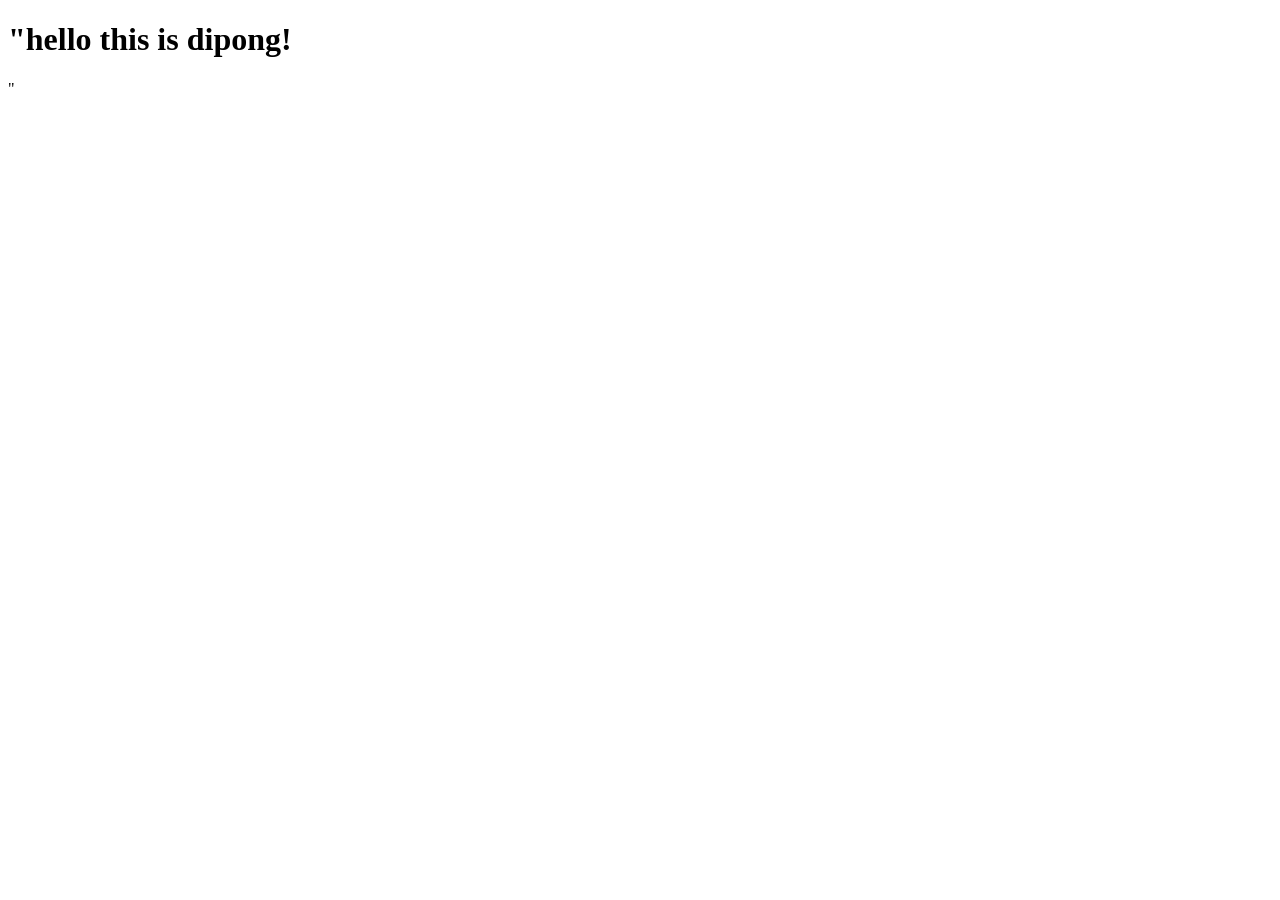
==== index.html @ 2f7a9477 "this is my work in this filles" ====
<!DOCTYPE html>
<html lang="en">
<head>
    <meta charset="UTF-8">
    <meta name="viewport" content="width=s, initial-scale=1.0">
    <title>Document</title>
</head>
<body>
    <h1>"hello this is dipong!</h1>"
    <script>src-"app,js"</script>
</body>
</html>
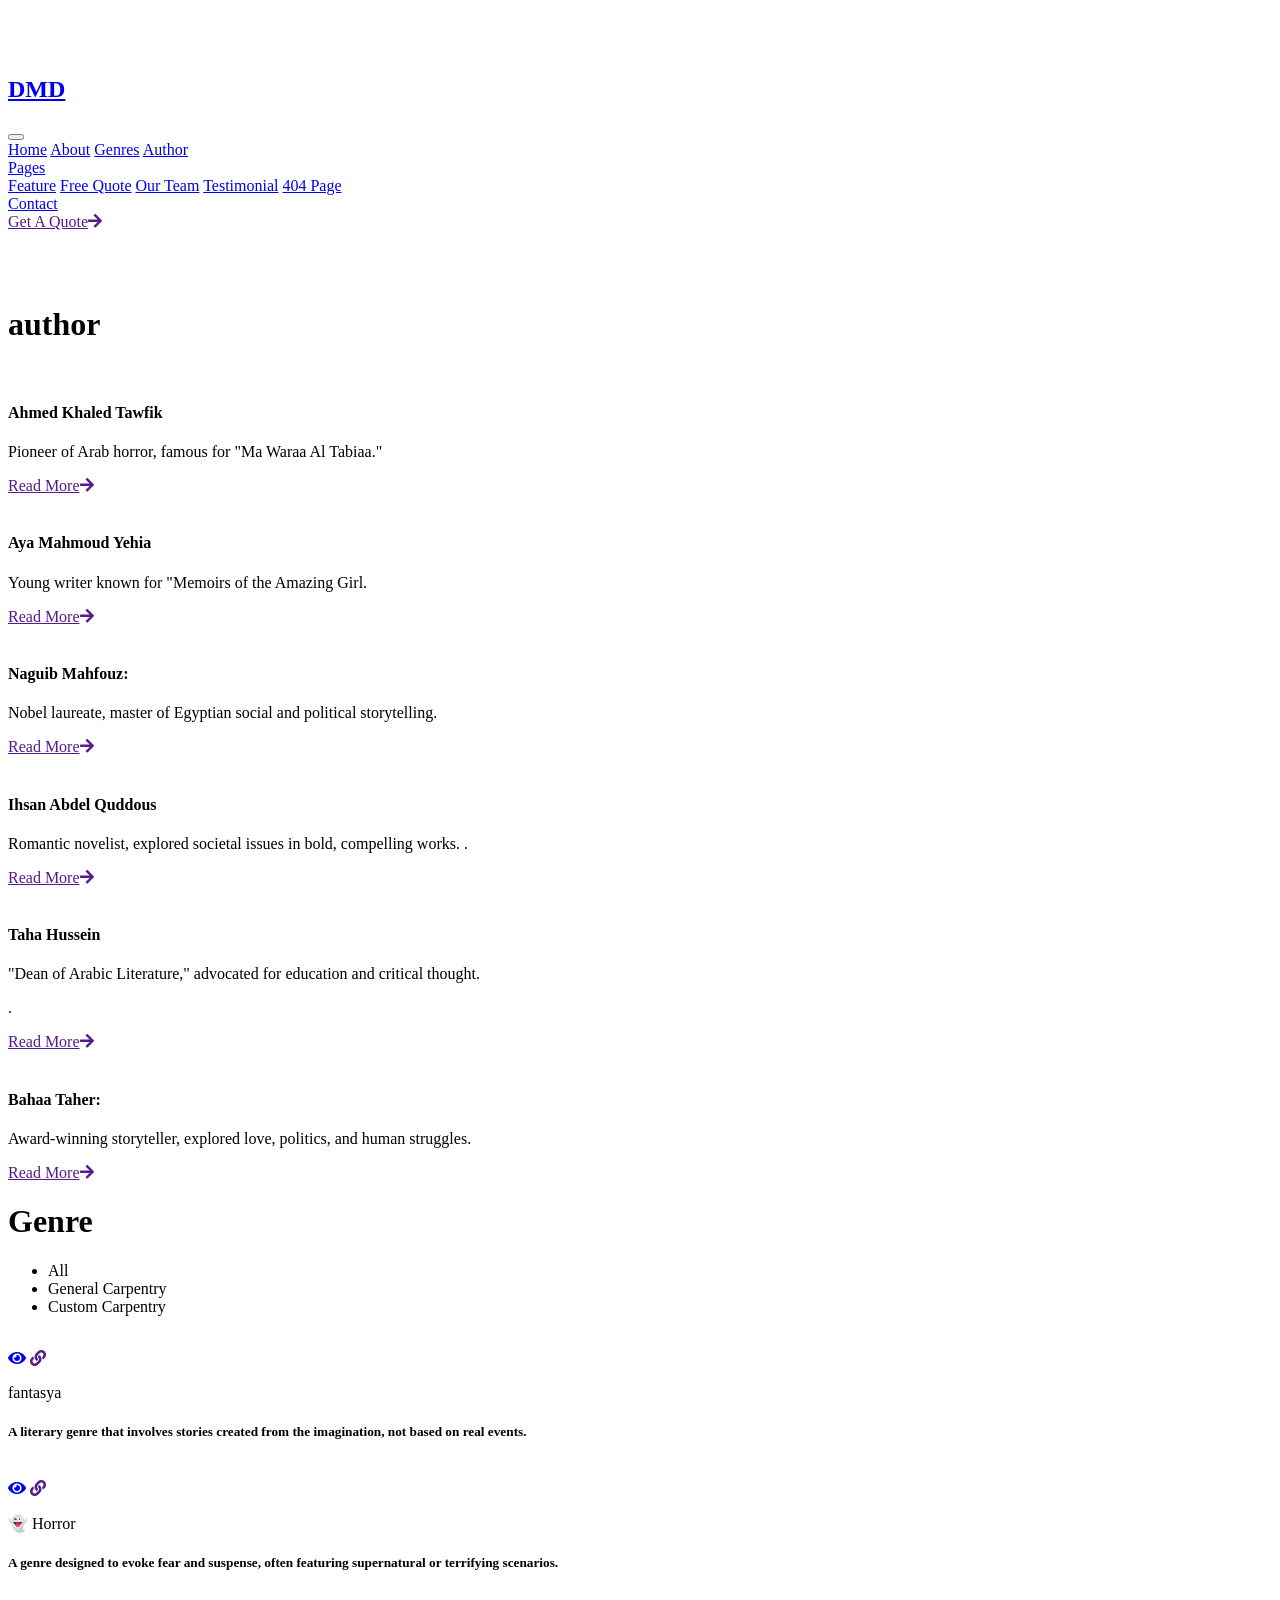
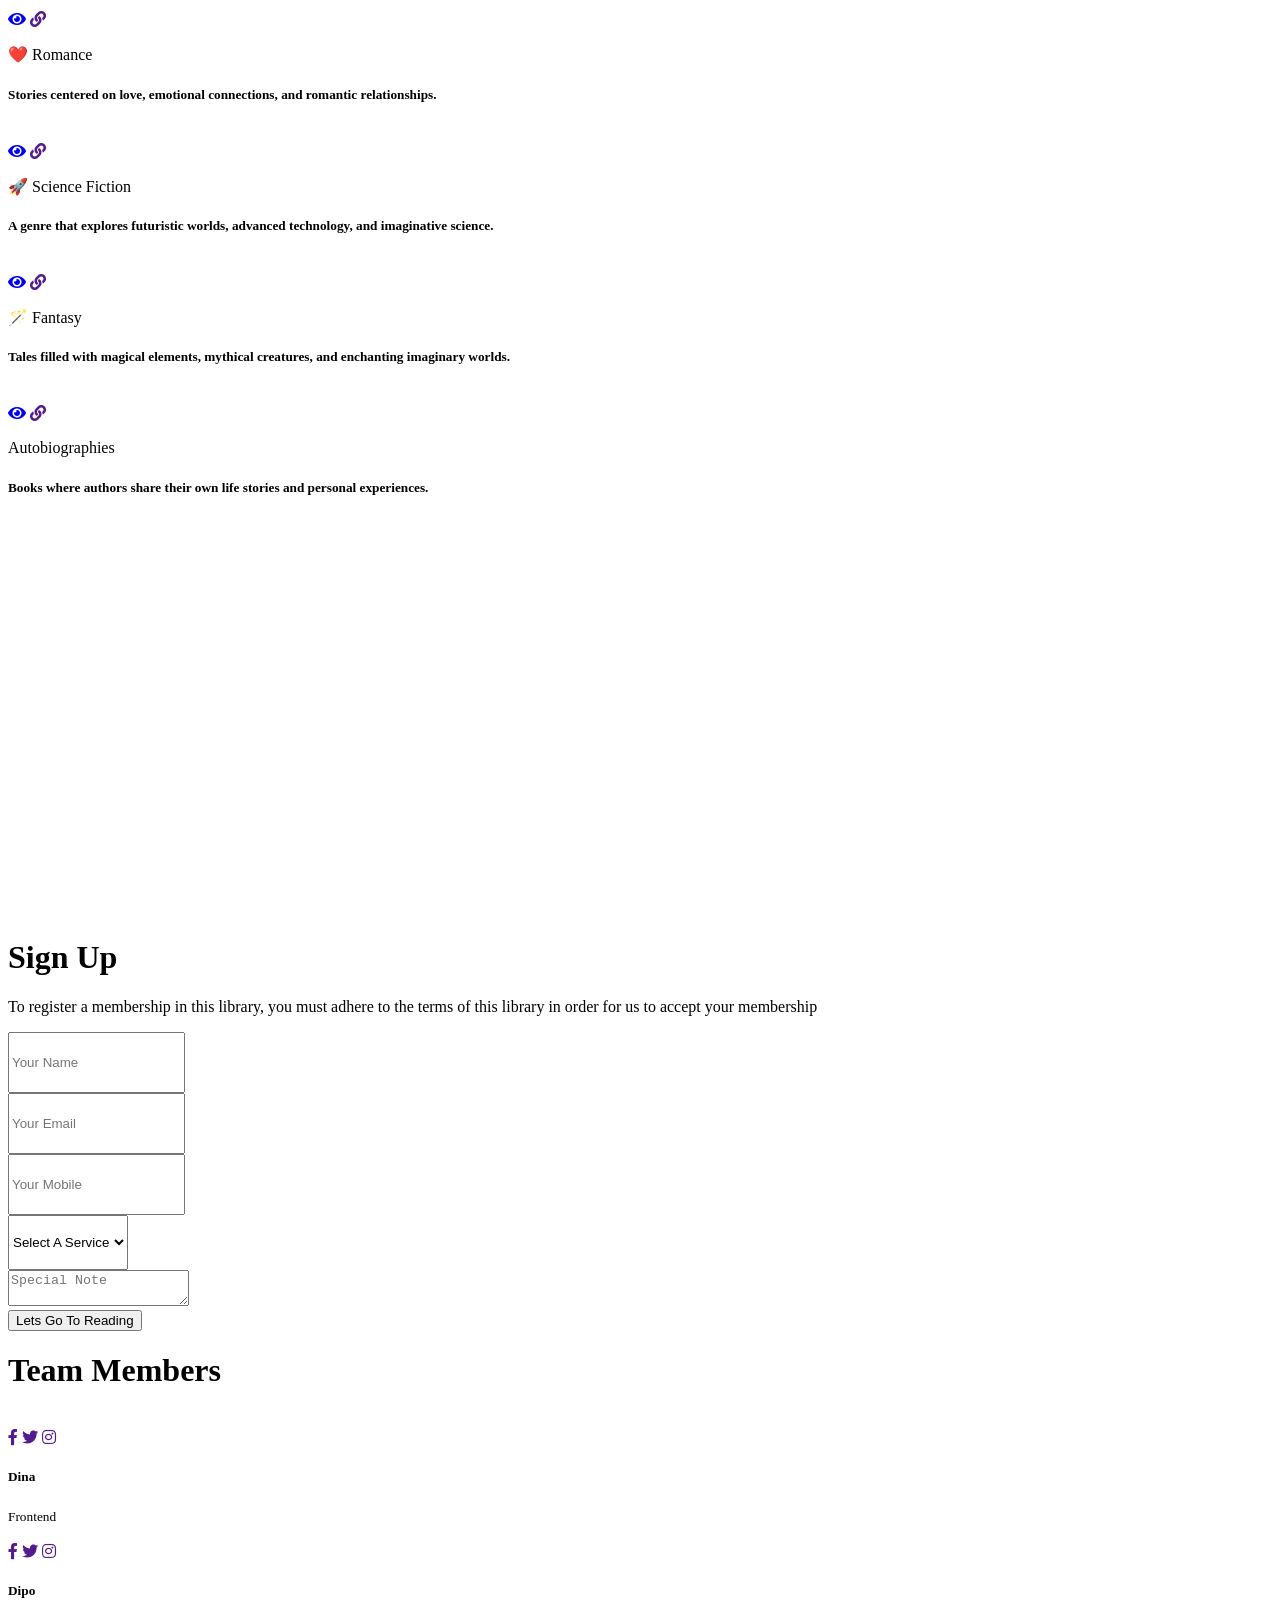
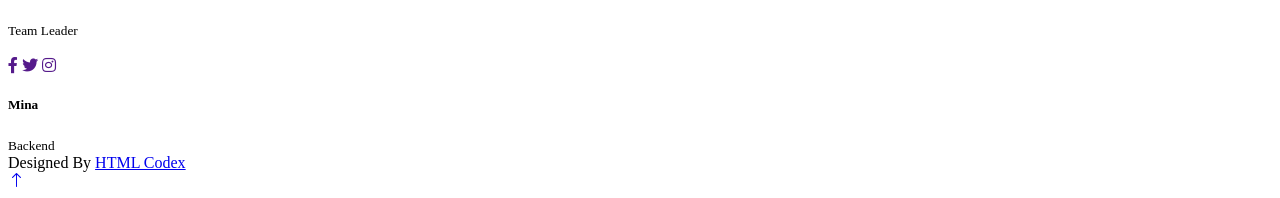
==== commit 81bdabcf: "Add files via upload" ====
--- a/index.html
+++ b/index.html
@@ -1,12 +1,525 @@
-<!DOCTYPE html>
-<html lang="en">
-<head>
-    <meta charset="UTF-8">
-    <meta name="viewport" content="width=s, initial-scale=1.0">
-    <title>Document</title>
-</head>
-<body>
-    <h1>"hello this is dipong!</h1>"
-    <script>src-"app,js"</script>
-</body>
+<!DOCTYPE html>
+<html lang="en">
+
+<head>
+    <meta charset="utf-8">
+    <title>library DMD</title>
+    <meta content="width=device-width, initial-scale=1.0" name="viewport">
+    <meta content="" name="keywords">
+    <meta content="" name="description">
+
+    <!-- Favicon -->
+    <link href="img/favicon.ico" rel="icon">
+
+    <!-- Google Web Fonts -->
+    <link rel="preconnect" href="https://fonts.googleapis.com">
+    <link rel="preconnect" href="https://fonts.gstatic.com" crossorigin>
+    <link href="https://fonts.googleapis.com/css2?family=Open+Sans:wght@400;500&family=Roboto:wght@500;700;900&display=swap" rel="stylesheet"> 
+
+    <!-- Icon Font Stylesheet -->
+    <link href="https://cdnjs.cloudflare.com/ajax/libs/font-awesome/5.10.0/css/all.min.css" rel="stylesheet">
+    <link href="https://cdn.jsdelivr.net/npm/bootstrap-icons@1.4.1/font/bootstrap-icons.css" rel="stylesheet">
+
+    <!-- Libraries Stylesheet -->
+    <link href="lib/animate/animate.min.css" rel="stylesheet">
+    <link href="lib/owlcarousel/assets/owl.carousel.min.css" rel="stylesheet">
+    <link href="lib/lightbox/css/lightbox.min.css" rel="stylesheet">
+
+    <!-- Customized Bootstrap Stylesheet -->
+    <link href="css/bootstrap.min.css" rel="stylesheet">
+
+    <!-- Template Stylesheet -->
+    <link href="css/style.css" rel="stylesheet">
+</head>
+
+<body>
+    <!-- Spinner Start -->
+    <div id="spinner" class="show bg-white position-fixed translate-middle w-100 vh-100 top-50 start-50 d-flex align-items-center justify-content-center">
+        <div class="spinner-grow text-primary" style="width: 3rem; height: 3rem;" role="status">
+            <span class="sr-only">Loading...</span>
+        </div>
+    </div>
+    <!-- Spinner End -->
+
+
+    <!-- Topbar Start -->
+    <div class="container-fluid bg-light p-0">
+        <div class="row gx-0 d-none d-lg-flex">
+           
+            </div>
+        </div>
+    </div>
+    <!-- Topbar End -->
+
+
+    <!-- Navbar Start -->
+    <nav class="navbar navbar-expand-lg bg-white navbar-light sticky-top p-0">
+        <a href="index.html" class="navbar-brand d-flex align-items-center px-4 px-lg-5">
+            <h2 class="m-0 text-primary">DMD</h2>
+        </a>
+        <button type="button" class="navbar-toggler me-4" data-bs-toggle="collapse" data-bs-target="#navbarCollapse">
+            <span class="navbar-toggler-icon"></span>
+        </button>
+        <div class="collapse navbar-collapse" id="navbarCollapse">
+            <div class="navbar-nav ms-auto p-4 p-lg-0">
+                <a href="index.html" class="nav-item nav-link active">Home</a>
+                <a href="about.html" class="nav-item nav-link">About</a>
+                <a href="service.html" class="nav-item nav-link">Genres</a>
+                <a href="project.html" class="nav-item nav-link">Author</a>
+                <div class="nav-item dropdown">
+                    <a href="#" class="nav-link dropdown-toggle" data-bs-toggle="dropdown">Pages</a>
+                    <div class="dropdown-menu fade-up m-0">
+                        <a href="feature.html" class="dropdown-item">Feature</a>
+                        <a href="quote.html" class="dropdown-item">Free Quote</a>
+                        <a href="team.html" class="dropdown-item">Our Team</a>
+                        <a href="testimonial.html" class="dropdown-item">Testimonial</a>
+                        <a href="404.html" class="dropdown-item">404 Page</a>
+                    </div>
+                </div>
+                <a href="contact.html" class="nav-item nav-link">Contact</a>
+            </div>
+            <a href="" class="btn btn-primary py-4 px-lg-5 d-none d-lg-block">Get A Quote<i class="fa fa-arrow-right ms-3"></i></a>
+        </div>
+    </nav>
+    <!-- Navbar End -->
+
+
+    <!-- Carousel Start -->
+    <div class="container-fluid p-0 pb-5">
+        <div class="owl-carousel header-carousel position-relative">
+            <div class="owl-carousel-item position-relative">
+                <img class="img-fluid" src="photo library/3.jpg" alt="">
+                <div class="position-absolute top-0 start-0 w-100 h-100 d-flex align-items-center" style="background: rgba(53, 53, 53, .7);">
+                    <div class="container">
+                       
+                    </div>
+                </div>
+            </div>
+            <div class="owl-carousel-item position-relative">
+                <img class="img-fluid" src="photo library/5.jpg" alt="">
+                <div class="position-absolute top-0 start-0 w-100 h-100 d-flex align-items-center" style="background: rgba(53, 53, 53, .7);">
+                    <div class="container">
+                        <div class="row justify-content-center">
+                            
+                        </div>
+                    </div>
+                </div>
+            </div>
+            <div class="owl-carousel-item position-relative">
+                <img class="img-fluid" src="photo library/1.jpg" alt="">
+                <div class="position-absolute top-0 start-0 w-100 h-100 d-flex align-items-center" style="background: rgba(53, 53, 53, .7);">
+                    <div class="container">
+                        <div class="row justify-content-center">
+                           
+                        </div>
+                    </div>
+                </div>
+            </div>
+        </div>
+    </div>
+    <!-- Carousel End -->
+
+
+    <!-- Feature Start -->
+    <div class="container-xxl py-5">
+        <div class="container">
+        
+        </div>
+    </div>
+    <!-- Feature Start -->
+
+
+
+    <!-- About Start -->
+  
+                    
+                <div class="col-lg-6 about-text py-5 wow fadeIn" data-wow-delay="0.5s">
+                    
+                </div>
+            </div>
+        </div>
+    </div>
+    <!-- About End -->
+
+
+    <!-- Service Start -->
+    <div class="container-xxl py-5">
+        <div class="container">
+            <div class="section-title text-center">
+                <h1 class="display-5 mb-5">author</h1>
+            </div>
+            <div class="row g-4">
+                <div class="col-md-6 col-lg-4 wow fadeInUp" data-wow-delay="0.1s">
+                    <div class="service-item">
+                        <div class="overflow-hidden">
+                            <img class="img-fluid" src="photo library/كتاب/احمد خالد (2).jpg" alt="">
+                        </div>
+                        <div class="p-4 text-center border border-5 border-light border-top-0">
+                            <h4 class="mb-3">
+                                Ahmed Khaled Tawfik</h4>
+                            <p>Pioneer of Arab horror, famous for "Ma Waraa Al Tabiaa."</p>
+                            <a class="fw-medium" href="">Read More<i class="fa fa-arrow-right ms-2"></i></a>
+                        </div>
+                    </div>
+                </div>
+                <div class="col-md-6 col-lg-4 wow fadeInUp" data-wow-delay="0.3s">
+                    <div class="service-item">
+                        <div class="overflow-hidden">
+                            <img class="img-fluid" src="photo library/كتاب/ايه محمود.webp" alt="">
+                        </div>
+                        <div class="p-4 text-center border border-5 border-light border-top-0">
+                            <h4 class="mb-3">Aya Mahmoud Yehia</h4>
+                            <p>Young writer known for "Memoirs of the Amazing Girl.</p>
+                            <a class="fw-medium" href="">Read More<i class="fa fa-arrow-right ms-2"></i></a>
+                        </div>
+                    </div>
+                </div>
+                <div class="col-md-6 col-lg-4 wow fadeInUp" data-wow-delay="0.5s">
+                    <div class="service-item">
+                        <div class="overflow-hidden">
+                            <img class="img-fluid" src="photo library/كتاب/nageb mahfoz.jpg" alt="">
+                        </div>
+                        <div class="p-4 text-center border border-5 border-light border-top-0">
+                            <h4 class="mb-3">Naguib Mahfouz:</h4>
+                            <p>Nobel laureate, master of Egyptian social and political storytelling.</p>
+                            <a class="fw-medium" href="">Read More<i class="fa fa-arrow-right ms-2"></i></a>
+                        </div>
+                    </div>
+                </div>
+                <div class="col-md-6 col-lg-4 wow fadeInUp" data-wow-delay="0.1s">
+                    <div class="service-item">
+                        <div class="overflow-hidden">
+                            <img class="img-fluid" src="photo library/كتاب/photo_2024-11-25_00-20-31.jpg" alt="">
+                        </div>
+                        <div class="p-4 text-center border border-5 border-light border-top-0">
+                            <h4 class="mb-3">Ihsan Abdel Quddous</h4>
+                            <p>Romantic novelist, explored societal issues in bold, compelling works.
+
+                                .</p>
+                            <a class="fw-medium" href="">Read More<i class="fa fa-arrow-right ms-2"></i></a>
+                        </div>
+                    </div>
+                </div>
+                <div class="col-md-6 col-lg-4 wow fadeInUp" data-wow-delay="0.3s">
+                    <div class="service-item">
+                        <div class="overflow-hidden">
+                            <img class="img-fluid" src="photo library/كتاب/photo_2024-11-25_00-22-59.jpg" alt="">
+                        </div>
+                        <div class="p-4 text-center border border-5 border-light border-top-0">
+                            <h4 class="mb-3">Taha Hussein</h4>
+                            <p>"Dean of Arabic Literature," advocated for education and critical thought.
+
+                            </p>.</p>
+                            <a class="fw-medium" href="">Read More<i class="fa fa-arrow-right ms-2"></i></a>
+                        </div>
+                    </div>
+                </div>
+                <div class="col-md-6 col-lg-4 wow fadeInUp" data-wow-delay="0.5s">
+                    <div class="service-item">
+                        <div class="overflow-hidden">
+                            <img class="img-fluid" src="photo library/كتاب/294e23fe26114e3f00bb52f6d73edd8e.jpg" alt="">
+                        </div>
+                        <div class="p-4 text-center border border-5 border-light border-top-0">
+                            <h4 class="mb-3">Bahaa Taher:</h4>
+                            <p>Award-winning storyteller, explored love, politics, and human struggles.
+                            </p>
+                            <a class="fw-medium" href="">Read More<i class="fa fa-arrow-right ms-2"></i></a>
+                        </div>
+                    </div>
+                </div>
+            </div>
+        </div>
+    </div>
+    <!-- Service End -->
+
+
+    <!-- Feature Start -->
+    <div class="container-fluid bg-light overflow-hidden my-5 px-lg-0">
+ 
+        </div>
+    </div>
+    <!-- Feature End -->
+
+
+    <!-- Projects Start -->
+    <div class="container-xxl py-5">
+        <div class="container">
+            <div class="section-title text-center">
+                <h1 class="display-5 mb-5">Genre</h1>
+            </div>
+            <div class="row mt-n2 wow fadeInUp" data-wow-delay="0.3s">
+                <div class="col-12 text-center">
+                    <ul class="list-inline mb-5" id="portfolio-flters">
+                        <li class="mx-2 active" data-filter="*">All</li>
+                        <li class="mx-2" data-filter=".first">General Carpentry</li>
+                        <li class="mx-2" data-filter=".second">Custom Carpentry</li>
+                    </ul>
+                </div>
+            </div>
+            <div class="row g-4 portfolio-container">
+                <div class="col-lg-4 col-md-6 portfolio-item first wow fadeInUp" data-wow-delay="0.1s">
+                    <div class="rounded overflow-hidden">
+                        <div class="position-relative overflow-hidden">
+                            <img class="img-fluid w-100" src="photo library/خال علمي.jpg" alt="">
+                            <div class="portfolio-overlay">
+                                <a class="btn btn-square btn-outline-light mx-1" href="photo library/رومانسى (2).jpg" data-lightbox="portfolio"><i class="fa fa-eye"></i></a>
+                                <a class="btn btn-square btn-outline-light mx-1" href=""><i class="fa fa-link"></i></a>
+                            </div>
+                        </div>
+                        <div class="border border-5 border-light border-top-0 p-4">
+                            <p class="text-primary fw-medium mb-2">fantasya</p>
+                            <h5 class="lh-base mb-0"> A literary genre that involves stories created from the imagination, not based on real events.</a>
+                        </div>
+                    </div>
+                </div>
+                <div class="col-lg-4 col-md-6 portfolio-item second wow fadeInUp" data-wow-delay="0.3s">
+                    <div class="rounded overflow-hidden">
+                        <div class="position-relative overflow-hidden">
+                            <img class="img-fluid w-100" src="photo library/ro3b.jpg" alt="">
+                            <div class="portfolio-overlay">
+                                <a class="btn btn-square btn-outline-light mx-1" href="photo library/رومانسى.jpg" data-lightbox="portfolio"><i class="fa fa-eye"></i></a>
+                                <a class="btn btn-square btn-outline-light mx-1" href=""><i class="fa fa-link"></i></a>
+                            </div>
+                        </div>
+                        <div class="border border-5 border-light border-top-0 p-4">
+                            <p class="text-primary fw-medium mb-2">👻 Horror</p>
+                            <h5 class="lh-base mb-0">A genre designed to evoke fear and suspense, often featuring supernatural or terrifying scenarios.</a>
+                        </div>
+                    </div>
+                </div>
+                <div class="col-lg-4 col-md-6 portfolio-item first wow fadeInUp" data-wow-delay="0.5s">
+                    <div class="rounded overflow-hidden">
+                        <div class="position-relative overflow-hidden">
+                            <img class="img-fluid w-100" src="photo library/رومانسى (2).jpg" alt="">
+                            <div class="portfolio-overlay">
+                                <a class="btn btn-square btn-outline-light mx-1" href="photo library/سيره ذاتيه .jpg" data-lightbox="portfolio"><i class="fa fa-eye"></i></a>
+                                <a class="btn btn-square btn-outline-light mx-1" href=""><i class="fa fa-link"></i></a>
+                            </div>
+                        </div>
+                        <div class="border border-5 border-light border-top-0 p-4">
+                            <p class="text-primary fw-medium mb-2">❤️ Romance </p>
+                            <h5 class="lh-base mb-0"> Stories centered on love, emotional connections, and romantic relationships.
+
+                            </a>
+                        </div>
+                    </div>
+                </div>
+                <div class="col-lg-4 col-md-6 portfolio-item second wow fadeInUp" data-wow-delay="0.1s">
+                    <div class="rounded overflow-hidden">
+                        <div class="position-relative overflow-hidden">
+                            <img class="img-fluid w-100" src="photo library/خيال علمي ؟.jpg" alt="">
+                            <div class="portfolio-overlay">
+                                <a class="btn btn-square btn-outline-light mx-1" href="img/portfolio-4.jpg" data-lightbox="portfolio"><i class="fa fa-eye"></i></a>
+                                <a class="btn btn-square btn-outline-light mx-1" href=""><i class="fa fa-link"></i></a>
+                            </div>
+                        </div>
+                        <div class="border border-5 border-light border-top-0 p-4">
+                            <p class="text-primary fw-medium mb-2">🚀 Science Fiction</p>
+                            <h5 class="lh-base mb-0">A genre that explores futuristic worlds, advanced technology, and imaginative science.</a>
+                        </div>
+                    </div>
+                </div>
+                <div class="col-lg-4 col-md-6 portfolio-item first wow fadeInUp" data-wow-delay="0.3s">
+                    <div class="rounded overflow-hidden">
+                        <div class="position-relative overflow-hidden">
+                            <img class="img-fluid w-100" src="photo library/WhatsApp Image 2024-11-24 at 15.44.44_25e408af.jpg" alt="">
+                            <div class="portfolio-overlay">
+                                <a class="btn btn-square btn-outline-light mx-1" href="img/portfolio-5.jpg" data-lightbox="portfolio"><i class="fa fa-eye"></i></a>
+                                <a class="btn btn-square btn-outline-light mx-1" href=""><i class="fa fa-link"></i></a>
+                            </div>
+                        </div>
+                        <div class="border border-5 border-light border-top-0 p-4">
+                            <p class="text-primary fw-medium mb-2">🪄 Fantasy</p>
+                            <h5 class="lh-base mb-0">Tales filled with magical elements, mythical creatures, and enchanting imaginary worlds.
+
+                            </a>
+                        </div>
+                    </div>
+                </div>
+                <div class="col-lg-4 col-md-6 portfolio-item second wow fadeInUp" data-wow-delay="0.5s">
+                    <div class="rounded overflow-hidden">
+                        <div class="position-relative overflow-hidden">
+                            <img class="img-fluid w-100" src="photo library/سيره ذاتيه .jpg" alt="">
+                            <div class="portfolio-overlay">
+                                <a class="btn btn-square btn-outline-light mx-1" href="img/portfolio-6.jpg" data-lightbox="portfolio"><i class="fa fa-eye"></i></a>
+                                <a class="btn btn-square btn-outline-light mx-1" href=""><i class="fa fa-link"></i></a>
+                            </div>
+                        </div>
+                        <div class="border border-5 border-light border-top-0 p-4">
+                            <p class="text-primary fw-medium mb-2">Autobiographies</p>
+                            <h5 class="lh-base mb-0">  Books where authors share their own life stories and personal experiences.
+
+                            </a>
+                        </div>
+                    </div>
+                </div>
+            </div>
+        </div>
+    </div>
+ 
+
+  
+    <div class="container-fluid bg-light overflow-hidden my-5 px-lg-0">
+        <div class="container quote px-lg-0">
+            <div class="row g-0 mx-lg-0">
+                <div class="col-lg-6 ps-lg-0" style="min-height: 400px;">
+                    <div class="position-relative h-100">
+                        <img class="position-absolute img-fluid w-100 h-100" src="photo library/الي هي جنب التسجيل.jpg" style="object-fit: cover;" alt="">
+                    </div>
+                </div>
+                <div class="col-lg-6 quote-text py-5 wow fadeIn" data-wow-delay="0.5s">
+                    <div class="p-lg-5 pe-lg-0">
+                        <div class="section-title text-start">
+                            <h1 class="display-5 mb-4">Sign Up</h1>
+                        </div>
+                        <p class="mb-4 pb-2">To register a membership in this library, you must adhere to the terms of this library in order for us to accept your membership</p>
+                        <form>
+                            <div class="row g-3">
+                                <div class="col-12 col-sm-6">
+                                    <input type="text" class="form-control border-0" placeholder="Your Name" style="height: 55px;">
+                                </div>
+                                <div class="col-12 col-sm-6">
+                                    <input type="email" class="form-control border-0" placeholder="Your Email" style="height: 55px;">
+                                </div>
+                                <div class="col-12 col-sm-6">
+                                    <input type="text" class="form-control border-0" placeholder="Your Mobile" style="height: 55px;">
+                                </div>
+                                <div class="col-12 col-sm-6">
+                                    <select class="form-select border-0" style="height: 55px;">
+                                        <option selected>Select A Service</option>
+                                        <option value="1">Borrowing</option>
+                                        <option value="2">Buying</option>
+                                        <option value="3">Reading</option>
+                                    </select>
+                                </div>
+                                <div class="col-12">
+                                    <textarea class="form-control border-0" placeholder="Special Note"></textarea>
+                                </div>
+                                <div class="col-12">
+                                    <button class="btn btn-primary w-100 py-3" type="submit">Lets Go To Reading</button>
+                                </div>
+                            </div>
+                        </form>
+                    </div>
+                </div>
+            </div>
+        </div>
+    </div>
+    <!-- Quote End -->
+
+
+    <!-- Team Start -->
+    <div class="container-xxl py-5">
+        <div class="container">
+            <div class="section-title text-center">
+                <h1 class="display-5 mb-5">Team Members</h1>
+            </div>
+            <div class="row g-4">
+                <div class="col-lg-3 col-md-6 wow fadeInUp" data-wow-delay="0.1s">
+                    
+                </div>
+                <div class="col-lg-3 col-md-6 wow fadeInUp" data-wow-delay="0.3s">
+                    <div class="team-item">
+                        <div class="overflow-hidden position-relative">
+                            <img class="img-fluid" src="img/team-2.jpg" alt="">
+                            <div class="team-social">
+                                <a class="btn btn-square" href=""><i class="fab fa-facebook-f"></i></a>
+                                <a class="btn btn-square" href=""><i class="fab fa-twitter"></i></a>
+                                <a class="btn btn-square" href=""><i class="fab fa-instagram"></i></a>
+                            </div>
+                        </div>
+                        <div class="text-center border border-5 border-light border-top-0 p-4">
+                            <h5 class="mb-0">Dina</h5>
+                            <small>Frontend</small>
+                        </div>
+                    </div>
+                </div>
+                <div class="col-lg-3 col-md-6 wow fadeInUp" data-wow-delay="0.5s">
+                    <div class="team-item">
+                        <div class="overflow-hidden position-relative">
+                            <img class="img-fluid" src="img/team-3.jpg" alt="">
+                            <div class="team-social">
+                                <a class="btn btn-square" href=""><i class="fab fa-facebook-f"></i></a>
+                                <a class="btn btn-square" href=""><i class="fab fa-twitter"></i></a>
+                                <a class="btn btn-square" href=""><i class="fab fa-instagram"></i></a>
+                            </div>
+                        </div>
+                        <div class="text-center border border-5 border-light border-top-0 p-4">
+                            <h5 class="mb-0">Dipo</h5>
+                            <small>Team Leader</small>
+                        </div>
+                    </div>
+                </div>
+                <div class="col-lg-3 col-md-6 wow fadeInUp" data-wow-delay="0.7s">
+                    <div class="team-item">
+                        <div class="overflow-hidden position-relative">
+                            <img class="img-fluid" src="img/team-4.jpg" alt="">
+                            <div class="team-social">
+                                <a class="btn btn-square" href=""><i class="fab fa-facebook-f"></i></a>
+                                <a class="btn btn-square" href=""><i class="fab fa-twitter"></i></a>
+                                <a class="btn btn-square" href=""><i class="fab fa-instagram"></i></a>
+                            </div>
+                        </div>
+                        <div class="text-center border border-5 border-light border-top-0 p-4">
+                            <h5 class="mb-0">Mina </h5>
+                            <small>Backend</small>
+                        </div>
+                    </div>
+                </div>
+            </div>
+        </div>
+    </div>
+    <!-- Team End -->
+
+
+    <!-- Testimonial Start -->
+    <div class="container-xxl py-5 wow fadeInUp" data-wow-delay="0.1s">
+        <div class="container">
+
+            </div>
+        </div>
+    </div>
+    <!-- Testimonial End -->
+
+
+    <!-- Footer Start -->
+    <div class="container-fluid bg-dark text-light footer mt-5 pt-5 wow fadeIn" data-wow-delay="0.1s">
+        <div class="container py-5">
+       
+            </div>
+        </div>
+        <div class="container">
+            <div class="copyright">
+                <div class="row">
+                   
+                    <div class="col-md-6 text-center text-md-end">
+                        <!--/*** This template is free as long as you keep the footer author’s credit link/attribution link/backlink. If you'd like to use the template without the footer author’s credit link/attribution link/backlink, you can purchase the Credit Removal License from "https://htmlcodex.com/credit-removal". Thank you for your support. ***/-->
+                        Designed By <a class="border-bottom" href="https://htmlcodex.com">HTML Codex</a>
+                    </div>
+                </div>
+            </div>
+        </div>
+    </div>
+    <!-- Footer End -->
+
+
+    <!-- Back to Top -->
+    <a href="#" class="btn btn-lg btn-primary btn-lg-square rounded-0 back-to-top"><i class="bi bi-arrow-up"></i></a>
+
+
+    <!-- JavaScript Libraries -->
+    <script src="https://code.jquery.com/jquery-3.4.1.min.js"></script>
+    <script src="https://cdn.jsdelivr.net/npm/bootstrap@5.0.0/dist/js/bootstrap.bundle.min.js"></script>
+    <script src="lib/wow/wow.min.js"></script>
+    <script src="lib/easing/easing.min.js"></script>
+    <script src="lib/waypoints/waypoints.min.js"></script>
+    <script src="lib/counterup/counterup.min.js"></script>
+    <script src="lib/owlcarousel/owl.carousel.min.js"></script>
+    <script src="lib/isotope/isotope.pkgd.min.js"></script>
+    <script src="lib/lightbox/js/lightbox.min.js"></script>
+
+    <!-- Template Javascript -->
+    <script src="js/main.js"></script>
+</body>
+
 </html>
